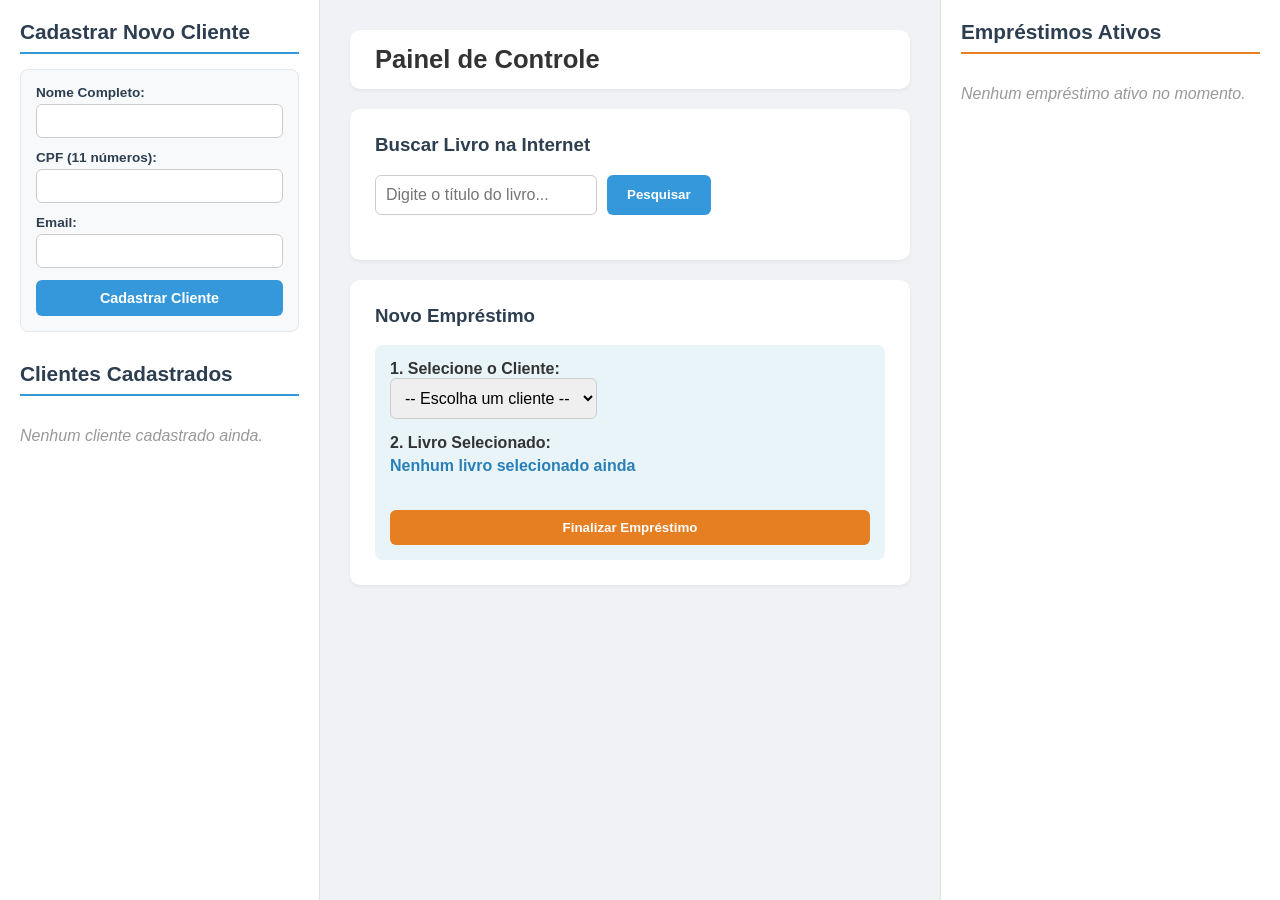
==== biblioteca.html @ 952dd17a "Projeto BiblioTech" ====
<!DOCTYPE html>
<html lang="pt-br">

<head>
    <meta charset="UTF-8">
    <meta name="viewport" content="width=device-width, initial-scale=1.0">
    <title>BiblioTech</title>
    <link rel="stylesheet" href="style.css">
</head>

<body>

    <div class="app-container">
        
        <div class="coluna-clientes">
            <h2>Cadastrar Novo Cliente</h2>
            <div class="login-box-sidebar">
                <form id="login-form">
                    <label for="name">Nome Completo:</label>
                    <input type="text" id="name" required>
                    
                    <label for="cpf">CPF (11 números):</label>
                    <input type="text" id="cpf" required>
                    
                    <label for="email">Email:</label>
                    <input type="email" id="email" required>
                    
                    <button type="button" onclick="fazerLogin()">Cadastrar Cliente</button>
                </form>
            </div>

            <h2 style="margin-top: 30px;">Clientes Cadastrados</h2>
            <div id="lista-clientes"></div>
        </div>

        <div class="coluna-centro">
            <header>
                <h1 id="boas-vindas">Painel de Controle</h1>
            </header>

            <div class="secao">
                <h3>Buscar Livro na Internet</h3>
                <div class="busca-container">
                    <input type="text" id="input-busca" placeholder="Digite o título do livro...">
                    <button onclick="buscarLivroAPI()">Pesquisar</button>
                </div>
                <div id="resultados-livros" class="livros-grid"></div>
            </div>

            <div class="secao">
                <h3>Novo Empréstimo</h3>
                <div class="emprestimo-box">
                    <div>
                        <label><strong>1. Selecione o Cliente:</strong></label><br>
                        <select id="select-clientes">
                            <option value="">-- Escolha um cliente --</option>
                        </select>
                    </div>
                    <div>
                        <label><strong>2. Livro Selecionado:</strong></label>
                        <p id="livro-selecionado-txt" style="margin: 5px 0; font-weight: bold; color: #2980b9;">Nenhum livro selecionado ainda</p>
                    </div>
                    <button onclick="finalizarEmprestimo()" style="background-color: #e67e22; margin-top: 15px;">Finalizar Empréstimo</button>
                </div>
            </div>
        </div>

        <div class="coluna-emprestimos">
            <h2>Empréstimos Ativos</h2>
            <div id="lista-emprestimos" class="emprestimos-lista-coluna"></div>
        </div>

    </div>

    <script src="script.js"></script>
</body>

</html>
---- style.css ----
body {
    font-family: 'Segoe UI', Arial, sans-serif;
    margin: 0;
    background-color: #f0f2f5;
    color: #333;
    height: 100vh;
    overflow: hidden;
}

.app-container {
    display: grid;
    grid-template-columns: 320px 1fr 340px;
    height: 100vh;
    width: 100vw;
}

.coluna-clientes {
    background-color: #ffffff;
    border-right: 1px solid #e0e0e0;
    display: flex;
    flex-direction: column;
    padding: 20px;
    box-sizing: border-box;
    overflow-y: auto;
}

.coluna-clientes h2,
.coluna-emprestimos h2 {
    font-size: 1.3rem;
    color: #2c3e50;
    margin-top: 0;
    margin-bottom: 15px;
    border-bottom: 2px solid #3498db;
    padding-bottom: 8px;
}

.login-box-sidebar {
    background: #f8f9fa;
    padding: 15px;
    border-radius: 8px;
    border: 1px solid #e2e8f0;
    box-sizing: border-box;
}

#login-form {
    display: flex;
    flex-direction: column;
}

#login-form label {
    margin-bottom: 4px;
    font-weight: bold;
    color: #2c3e50;
    font-size: 0.85rem;
}

#login-form input {
    padding: 8px;
    border: 1px solid #ccc;
    border-radius: 6px;
    font-size: 0.9rem;
    margin-bottom: 12px;
    width: 100%;
    box-sizing: border-box;
    transition: border-color 0.2s;
}

#login-form input:focus {
    border-color: #3498db;
    outline: none;
}

#login-form button {
    padding: 10px;
    background-color: #3498db;
    color: white;
    border: none;
    border-radius: 6px;
    cursor: pointer;
    font-weight: bold;
    font-size: 0.9rem;
    width: 100%;
    transition: background-color 0.2s;
}

#login-form button:hover {
    background-color: #2980b9;
}

.card-cliente {
    background: #f8f9fa;
    border: 1px solid #e9ecef;
    border-radius: 8px;
    padding: 12px;
    margin-bottom: 12px;
    font-size: 0.85rem;
}

.card-cliente h3 {
    margin: 0 0 5px 0;
    color: #2c3e50;
    font-size: 1rem;
}

.card-cliente p {
    margin: 3px 0;
    color: #666;
}

.coluna-centro {
    padding: 30px;
    overflow-y: auto;
    box-sizing: border-box;
    display: flex;
    flex-direction: column;
    gap: 20px;
}

header {
    display: flex;
    justify-content: space-between;
    align-items: center;
    background: white;
    padding: 15px 25px;
    border-radius: 10px;
    box-shadow: 0 2px 4px rgba(0, 0, 0, 0.05);
}

header h1 {
    margin: 0;
    font-size: 1.6rem;
}

.secao {
    background: white;
    padding: 25px;
    border-radius: 10px;
    box-shadow: 0 2px 4px rgba(0, 0, 0, 0.05);
}

.secao h3 {
    margin-top: 0;
    color: #2c3e50;
}

.busca-container {
    display: flex;
    gap: 10px;
    margin-bottom: 20px;
}

input,
select {
    padding: 10px;
    border: 1px solid #ccc;
    border-radius: 6px;
    font-size: 1rem;
    box-sizing: border-box;
}

button {
    padding: 10px 20px;
    background-color: #3498db;
    color: white;
    border: none;
    border-radius: 6px;
    cursor: pointer;
    font-weight: bold;
}

button:hover {
    background-color: #2980b9;
}

.livros-grid {
    display: grid;
    grid-template-columns: repeat(auto-fill, minmax(160px, 1fr));
    gap: 15px;
}

.card-livro {
    background: #fff;
    border: 1px solid #eee;
    border-radius: 8px;
    padding: 12px;
    text-align: center;
    display: flex;
    flex-direction: column;
    justify-content: space-between;
}

.card-livro img {
    max-width: 100%;
    height: 140px;
    object-fit: cover;
    border-radius: 4px;
    margin-bottom: 8px;
}

.card-livro h5 {
    margin: 5px 0;
    font-size: 0.9rem;
    color: #2c3e50;
}

.card-livro p {
    margin: 0 0 10px 0;
    font-size: 0.75rem;
    color: #7f8c8d;
}

.btn-selecionar {
    background-color: #2ecc71;
    font-size: 0.8rem;
    padding: 6px;
}

.btn-selecionar:hover {
    background-color: #27ae60;
}

.emprestimo-box {
    display: flex;
    flex-direction: column;
    gap: 15px;
    background: #e8f4f8;
    padding: 15px;
    border-radius: 8px;
}

.coluna-emprestimos {
    background-color: #ffffff;
    border-left: 1px solid #e0e0e0;
    display: flex;
    flex-direction: column;
    padding: 20px;
    box-sizing: border-box;
    overflow-y: auto;
}

.coluna-emprestimos h2 {
    border-bottom: 2px solid #e67e22;
}

.emprestimos-lista-coluna {
    display: flex;
    flex-direction: column;
    gap: 15px;
}

.card-emprestimo {
    background: #fdfaf7;
    border-left: 5px solid #e67e22;
    border-radius: 6px;
    padding: 12px;
    box-shadow: 0 2px 4px rgba(0, 0, 0, 0.05);
    display: flex;
    gap: 12px;
    align-items: center;
}

.card-emprestimo img {
    width: 50px;
    height: 70px;
    object-fit: cover;
    border-radius: 4px;
}

.info-emp {
    flex: 1;
}

.info-emp h4 {
    margin: 0 0 4px 0;
    font-size: 0.9rem;
    color: #2c3e50;
}

.info-emp p {
    margin: 2px 0;
    font-size: 0.8rem;
    color: #555;
}

.data-alerta {
    color: #e67e22;
    font-weight: bold;
}
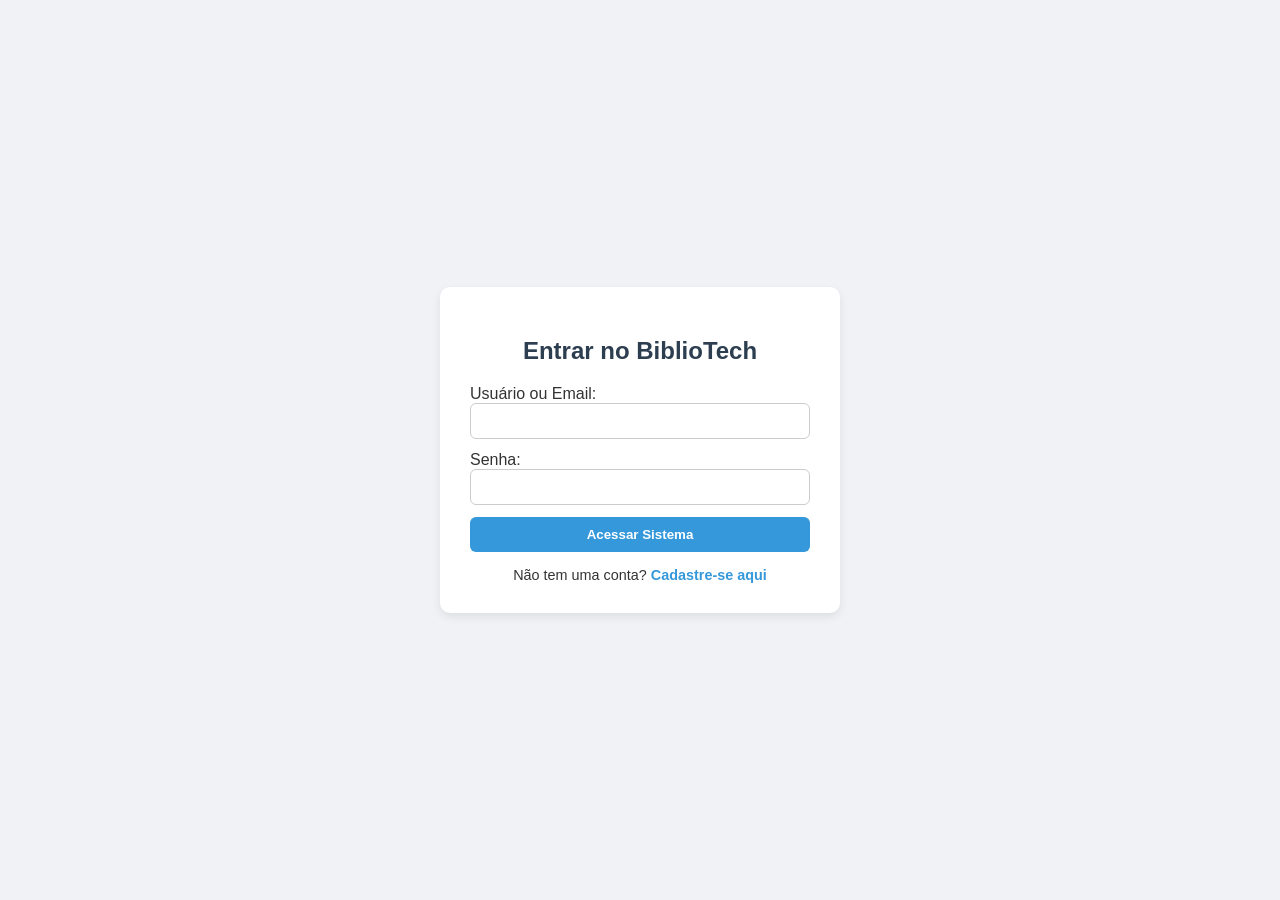
==== commit cdf44014: "Desafio 2: Sistema BiblioTech, com mais de uma página" ====
--- a/biblioteca.html
+++ b/biblioteca.html
@@ -10,32 +10,12 @@
 
 <body>
 
-    <div class="app-container">
+    <div class="app-container" style="grid-template-columns: 1fr;">
         
-        <div class="coluna-clientes">
-            <h2>Cadastrar Novo Cliente</h2>
-            <div class="login-box-sidebar">
-                <form id="login-form">
-                    <label for="name">Nome Completo:</label>
-                    <input type="text" id="name" required>
-                    
-                    <label for="cpf">CPF (11 números):</label>
-                    <input type="text" id="cpf" required>
-                    
-                    <label for="email">Email:</label>
-                    <input type="email" id="email" required>
-                    
-                    <button type="button" onclick="fazerLogin()">Cadastrar Cliente</button>
-                </form>
-            </div>
-
-            <h2 style="margin-top: 30px;">Clientes Cadastrados</h2>
-            <div id="lista-clientes"></div>
-        </div>
-
         <div class="coluna-centro">
             <header>
                 <h1 id="boas-vindas">Painel de Controle</h1>
+                <button onclick="fazerLogout()" style="background-color: #e74c3c; padding: 8px 15px;">Sair</button>
             </header>
 
             <div class="secao">
@@ -50,24 +30,15 @@
             <div class="secao">
                 <h3>Novo Empréstimo</h3>
                 <div class="emprestimo-box">
+                    <div id="area-cliente-solicitante">
+                        </div>
                     <div>
-                        <label><strong>1. Selecione o Cliente:</strong></label><br>
-                        <select id="select-clientes">
-                            <option value="">-- Escolha um cliente --</option>
-                        </select>
-                    </div>
-                    <div>
-                        <label><strong>2. Livro Selecionado:</strong></label>
+                        <label><strong>Livro Selecionado:</strong></label>
                         <p id="livro-selecionado-txt" style="margin: 5px 0; font-weight: bold; color: #2980b9;">Nenhum livro selecionado ainda</p>
                     </div>
-                    <button onclick="finalizarEmprestimo()" style="background-color: #e67e22; margin-top: 15px;">Finalizar Empréstimo</button>
+                    <button onclick="finalizarEmprestimoCliente()" style="background-color: #e67e22; margin-top: 15px;">Finalizar Empréstimo</button>
                 </div>
             </div>
-        </div>
-
-        <div class="coluna-emprestimos">
-            <h2>Empréstimos Ativos</h2>
-            <div id="lista-emprestimos" class="emprestimos-lista-coluna"></div>
         </div>
 
     </div>
--- a/style.css
+++ b/style.css
@@ -3,117 +3,53 @@
     margin: 0;
     background-color: #f0f2f5;
     color: #333;
-    height: 100vh;
-    overflow: hidden;
+    min-height: 100vh;
 }
 
 .app-container {
     display: grid;
-    grid-template-columns: 320px 1fr 340px;
-    height: 100vh;
-    width: 100vw;
-}
-
-.coluna-clientes {
-    background-color: #ffffff;
-    border-right: 1px solid #e0e0e0;
-    display: flex;
-    flex-direction: column;
-    padding: 20px;
-    box-sizing: border-box;
-    overflow-y: auto;
-}
-
-.coluna-clientes h2,
-.coluna-emprestimos h2 {
-    font-size: 1.3rem;
-    color: #2c3e50;
-    margin-top: 0;
-    margin-bottom: 15px;
-    border-bottom: 2px solid #3498db;
-    padding-bottom: 8px;
-}
-
-.login-box-sidebar {
-    background: #f8f9fa;
-    padding: 15px;
-    border-radius: 8px;
-    border: 1px solid #e2e8f0;
-    box-sizing: border-box;
-}
-
-#login-form {
-    display: flex;
-    flex-direction: column;
-}
-
-#login-form label {
-    margin-bottom: 4px;
+    width: 100%;
+    min-height: 100vh;
+    box-sizing: border-box;
+}
+
+body:has(.container-autenticacao) {
+    display: flex;
+    justify-content: center;
+    align-items: center;
+}
+
+.container-autenticacao {
+    background: white;
+    padding: 30px;
+    border-radius: 10px;
+    box-shadow: 0 4px 10px rgba(0,0,0,0.08);
+    width: 100%;
+    max-width: 400px;
+    box-sizing: border-box;
+}
+
+.alternar-link {
+    text-align: center;
+    margin-top: 15px;
+    font-size: 0.9rem;
+}
+
+.alternar-link a {
+    color: #3498db;
+    text-decoration: none;
     font-weight: bold;
-    color: #2c3e50;
-    font-size: 0.85rem;
-}
-
-#login-form input {
-    padding: 8px;
-    border: 1px solid #ccc;
-    border-radius: 6px;
-    font-size: 0.9rem;
-    margin-bottom: 12px;
-    width: 100%;
-    box-sizing: border-box;
-    transition: border-color 0.2s;
-}
-
-#login-form input:focus {
-    border-color: #3498db;
-    outline: none;
-}
-
-#login-form button {
-    padding: 10px;
-    background-color: #3498db;
-    color: white;
-    border: none;
-    border-radius: 6px;
-    cursor: pointer;
-    font-weight: bold;
-    font-size: 0.9rem;
-    width: 100%;
-    transition: background-color 0.2s;
-}
-
-#login-form button:hover {
-    background-color: #2980b9;
-}
-
-.card-cliente {
-    background: #f8f9fa;
-    border: 1px solid #e9ecef;
-    border-radius: 8px;
-    padding: 12px;
-    margin-bottom: 12px;
-    font-size: 0.85rem;
-}
-
-.card-cliente h3 {
-    margin: 0 0 5px 0;
-    color: #2c3e50;
-    font-size: 1rem;
-}
-
-.card-cliente p {
-    margin: 3px 0;
-    color: #666;
 }
 
 .coluna-centro {
     padding: 30px;
-    overflow-y: auto;
     box-sizing: border-box;
     display: flex;
     flex-direction: column;
     gap: 20px;
+    max-width: 1200px;
+    width: 100%;
+    margin: 0 auto;
 }
 
 header {
@@ -129,6 +65,7 @@
 header h1 {
     margin: 0;
     font-size: 1.6rem;
+    color: #2c3e50;
 }
 
 .secao {
@@ -138,9 +75,12 @@
     box-shadow: 0 2px 4px rgba(0, 0, 0, 0.05);
 }
 
-.secao h3 {
+.secao h2, .secao h3 {
     margin-top: 0;
     color: #2c3e50;
+    border-bottom: 2px solid #3498db;
+    padding-bottom: 8px;
+    margin-bottom: 15px;
 }
 
 .busca-container {
@@ -149,13 +89,16 @@
     margin-bottom: 20px;
 }
 
-input,
-select {
+input, select {
     padding: 10px;
     border: 1px solid #ccc;
     border-radius: 6px;
     font-size: 1rem;
     box-sizing: border-box;
+}
+
+input[type="text"], input[type="email"], input[type="password"] {
+    flex: 1;
 }
 
 button {
@@ -166,6 +109,7 @@
     border-radius: 6px;
     cursor: pointer;
     font-weight: bold;
+    transition: background 0.2s;
 }
 
 button:hover {
@@ -174,7 +118,7 @@
 
 .livros-grid {
     display: grid;
-    grid-template-columns: repeat(auto-fill, minmax(160px, 1fr));
+    grid-template-columns: repeat(auto-fill, minmax(180px, 1fr));
     gap: 15px;
 }
 
@@ -187,11 +131,12 @@
     display: flex;
     flex-direction: column;
     justify-content: space-between;
+    box-shadow: 0 2px 4px rgba(0,0,0,0.01);
 }
 
 .card-livro img {
-    max-width: 100%;
-    height: 140px;
+    width: 100%;
+    height: 220px;
     object-fit: cover;
     border-radius: 4px;
     margin-bottom: 8px;
@@ -199,20 +144,21 @@
 
 .card-livro h5 {
     margin: 5px 0;
-    font-size: 0.9rem;
+    font-size: 0.95rem;
     color: #2c3e50;
 }
 
 .card-livro p {
     margin: 0 0 10px 0;
-    font-size: 0.75rem;
+    font-size: 0.8rem;
     color: #7f8c8d;
 }
 
 .btn-selecionar {
     background-color: #2ecc71;
-    font-size: 0.8rem;
-    padding: 6px;
+    font-size: 0.85rem;
+    padding: 8px;
+    width: 100%;
 }
 
 .btn-selecionar:hover {
@@ -224,27 +170,14 @@
     flex-direction: column;
     gap: 15px;
     background: #e8f4f8;
-    padding: 15px;
+    padding: 20px;
     border-radius: 8px;
-}
-
-.coluna-emprestimos {
-    background-color: #ffffff;
-    border-left: 1px solid #e0e0e0;
-    display: flex;
-    flex-direction: column;
-    padding: 20px;
-    box-sizing: border-box;
-    overflow-y: auto;
-}
-
-.coluna-emprestimos h2 {
-    border-bottom: 2px solid #e67e22;
+    border-left: 5px solid #3498db;
 }
 
 .emprestimos-lista-coluna {
-    display: flex;
-    flex-direction: column;
+    display: grid;
+    grid-template-columns: repeat(auto-fill, minmax(280px, 1fr));
     gap: 15px;
 }
 
@@ -260,26 +193,16 @@
 }
 
 .card-emprestimo img {
-    width: 50px;
-    height: 70px;
+    width: 60px;
+    height: 85px;
     object-fit: cover;
     border-radius: 4px;
 }
 
-.info-emp {
-    flex: 1;
-}
-
 .info-emp h4 {
     margin: 0 0 4px 0;
-    font-size: 0.9rem;
-    color: #2c3e50;
-}
-
-.info-emp p {
-    margin: 2px 0;
-    font-size: 0.8rem;
-    color: #555;
+    font-size: 0.95rem;
+    color: #2c3e50;
 }
 
 .data-alerta {
